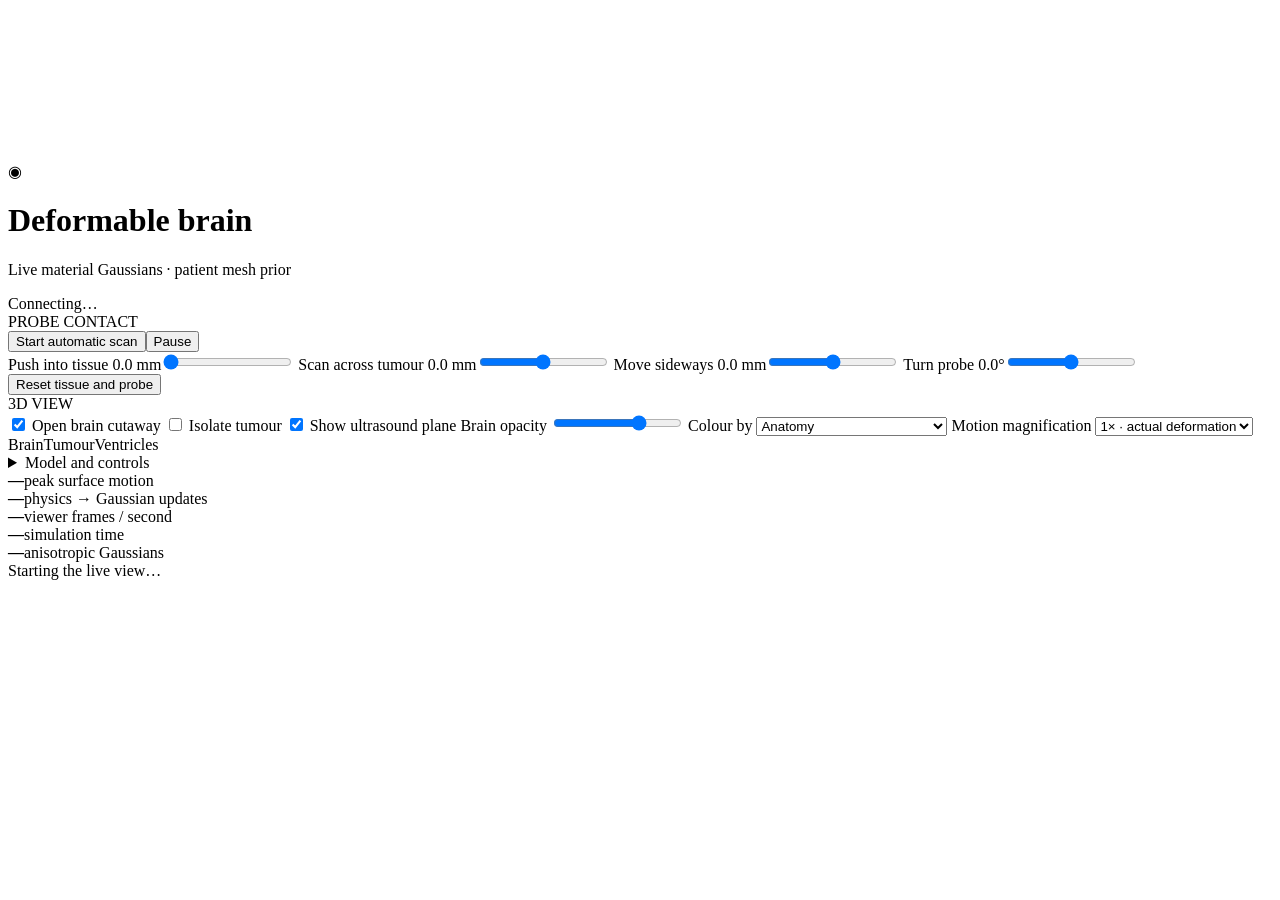
==== src/deform_sim/viewer/index.html @ 128762ba "Add live FEM-driven Gaussian brain and tumour viewer Bind segmented patient surfaces to material coo" ====
<!doctype html>
<html lang="en"><head><meta charset="utf-8"><meta name="viewport" content="width=device-width,initial-scale=1"><title>Live deformable brain · Gaussian view</title><link rel="stylesheet" href="/style.css"></head>
<body>
<canvas id="scene" aria-label="Interactive 3D Gaussian brain and tumour"></canvas>
<header><span class="mark">◉</span><div><h1>Deformable brain</h1><p>Live material Gaussians · patient mesh prior</p></div><span id="connection">Connecting…</span></header>
<aside>
 <div class="section"><div class="eyebrow">PROBE CONTACT</div><div class="buttons"><button id="auto">Start automatic scan</button><button id="pause">Pause</button></div>
 <label>Push into tissue <output id="press-value">0.0 mm</output><input id="press" type="range" min="0" max="5" step="0.1" value="0"></label>
 <label>Scan across tumour <output id="scan-value">0.0 mm</output><input id="scan" type="range" min="-32" max="32" step="0.25" value="0"></label>
 <label>Move sideways <output id="side-value">0.0 mm</output><input id="side" type="range" min="-6" max="6" step="0.25" value="0"></label>
 <label>Turn probe <output id="yaw-value">0.0°</output><input id="yaw" type="range" min="-15" max="15" step="0.5" value="0"></label>
 <button id="reset" class="secondary">Reset tissue and probe</button></div>
 <div class="section"><div class="eyebrow">3D VIEW</div>
 <label class="row"><input id="cutaway" type="checkbox" checked> Open brain cutaway</label>
 <label class="row"><input id="tumor-only" type="checkbox"> Isolate tumour</label>
 <label class="row"><input id="plane" type="checkbox" checked> Show ultrasound plane</label>
 <label>Brain opacity <input id="opacity" type="range" min="0.02" max="1" step="0.02" value="0.7"></label>
 <label>Colour by <select id="colour"><option value="0">Anatomy</option><option value="1">Displacement · 0–5 mm</option><option value="2">Stiffness prior · 2–4 kPa</option><option value="3">Constitutive stress · 0–1 kPa</option></select></label>
 <label>Motion magnification <select id="magnify"><option value="1">1× · actual deformation</option><option value="2">2× · view only</option><option value="4">4× · view only</option></select></label>
 <div class="legend" id="anatomy-legend"><span><i class="brain"></i>Brain</span><span><i class="tumor"></i>Tumour</span><span><i class="ventricle"></i>Ventricles</span></div></div>
 <div id="field-legend" hidden><div class="ramp"></div><div class="ramp-labels"><span id="field-low"></span><span id="field-high"></span></div></div>
 <details><summary>Model and controls</summary><p>Drag to orbit. Scroll to zoom. Arrow keys move the probe; R/F increase/decrease pressure. Space pauses physics.</p><p>Gaussians follow Isaac Sim tissue mechanics. Covariance follows the local deformation gradient. Stiffness is an assumed prior. Stress colours show an analytic constitutive diagnostic.</p><p>This live mode is driven by simulation; it does not estimate deformation from an ultrasound stream. Acoustic RF rendering is a separate offline process.</p><a href="https://arxiv.org/abs/2511.06299" target="_blank" rel="noopener">PIDG paper ↗</a></details>
</aside>
<div class="metrics"><div><b id="motion">—</b><span>peak surface motion</span></div><div><b id="stream-rate">—</b><span>physics → Gaussian updates</span></div><div><b id="render-rate">—</b><span>viewer frames / second</span></div><div><b id="time">—</b><span>simulation time</span></div><div><b id="count">—</b><span>anisotropic Gaussians</span></div></div>
<footer><span id="state">Starting the live view…</span><span id="renderer"></span></footer>
<script type="module" src="/app.js"></script></body></html>
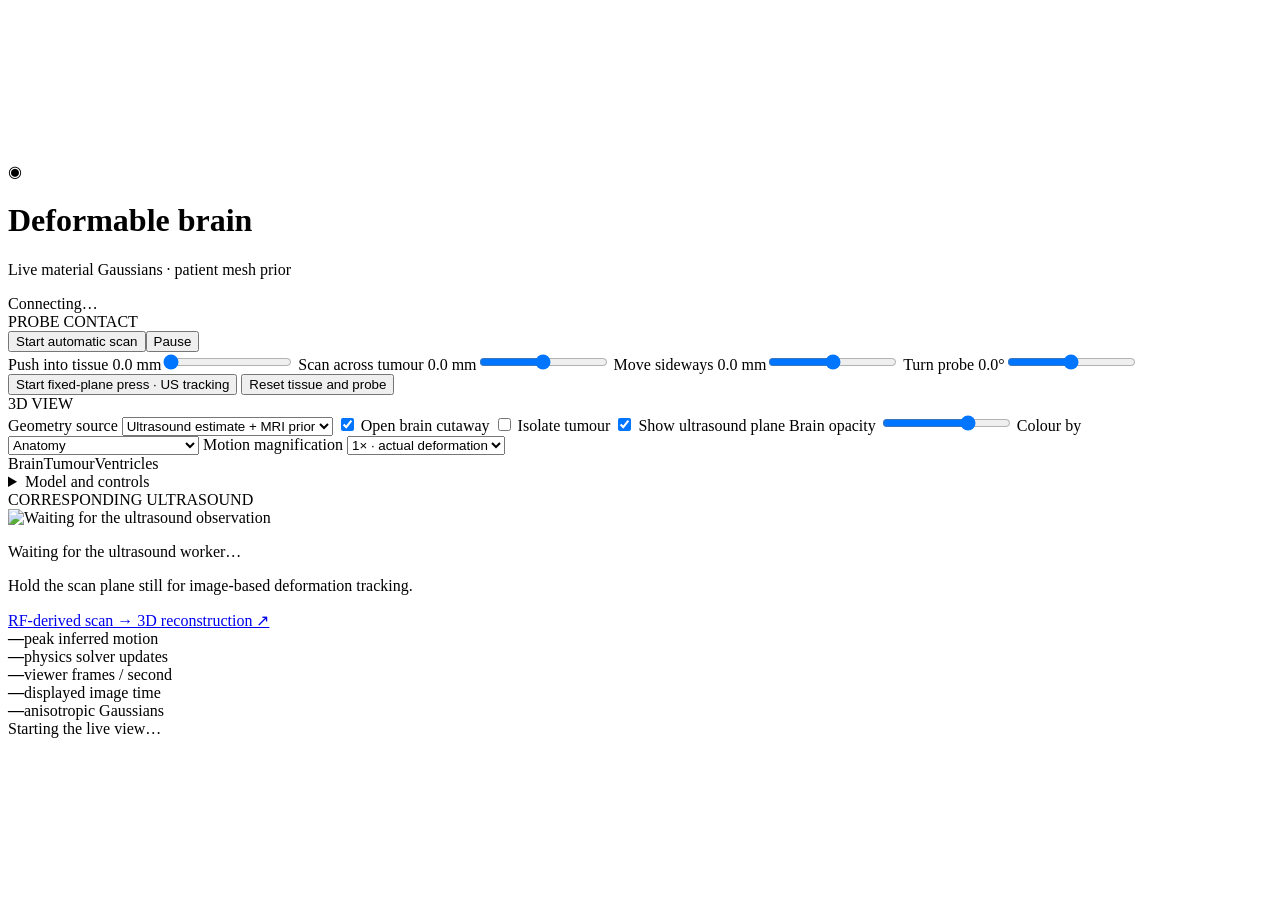
==== commit 90fea60f: "Reconstruct tracked ultrasound and display matched images with inferred 3D motion Add image-only ech" ====
--- a/src/deform_sim/viewer/index.html
+++ b/src/deform_sim/viewer/index.html
@@ -1,6 +1,6 @@
 <!doctype html>
 <html lang="en"><head><meta charset="utf-8"><meta name="viewport" content="width=device-width,initial-scale=1"><title>Live deformable brain · Gaussian view</title><link rel="stylesheet" href="/style.css"></head>
-<body>
+<body class="with-ultrasound">
 <canvas id="scene" aria-label="Interactive 3D Gaussian brain and tumour"></canvas>
 <header><span class="mark">◉</span><div><h1>Deformable brain</h1><p>Live material Gaussians · patient mesh prior</p></div><span id="connection">Connecting…</span></header>
 <aside>
@@ -9,8 +9,10 @@
  <label>Scan across tumour <output id="scan-value">0.0 mm</output><input id="scan" type="range" min="-32" max="32" step="0.25" value="0"></label>
  <label>Move sideways <output id="side-value">0.0 mm</output><input id="side" type="range" min="-6" max="6" step="0.25" value="0"></label>
  <label>Turn probe <output id="yaw-value">0.0°</output><input id="yaw" type="range" min="-15" max="15" step="0.5" value="0"></label>
+ <button id="us-press" class="secondary">Start fixed-plane press · US tracking</button>
  <button id="reset" class="secondary">Reset tissue and probe</button></div>
  <div class="section"><div class="eyebrow">3D VIEW</div>
+ <label>Geometry source <select id="geometry-source"><option value="estimate">Ultrasound estimate + MRI prior</option><option value="simulation">Simulation reference</option></select></label>
  <label class="row"><input id="cutaway" type="checkbox" checked> Open brain cutaway</label>
  <label class="row"><input id="tumor-only" type="checkbox"> Isolate tumour</label>
  <label class="row"><input id="plane" type="checkbox" checked> Show ultrasound plane</label>
@@ -19,8 +21,9 @@
  <label>Motion magnification <select id="magnify"><option value="1">1× · actual deformation</option><option value="2">2× · view only</option><option value="4">4× · view only</option></select></label>
  <div class="legend" id="anatomy-legend"><span><i class="brain"></i>Brain</span><span><i class="tumor"></i>Tumour</span><span><i class="ventricle"></i>Ventricles</span></div></div>
  <div id="field-legend" hidden><div class="ramp"></div><div class="ramp-labels"><span id="field-low"></span><span id="field-high"></span></div></div>
- <details><summary>Model and controls</summary><p>Drag to orbit. Scroll to zoom. Arrow keys move the probe; R/F increase/decrease pressure. Space pauses physics.</p><p>Gaussians follow Isaac Sim tissue mechanics. Covariance follows the local deformation gradient. Stiffness is an assumed prior. Stress colours show an analytic constitutive diagnostic.</p><p>This live mode is driven by simulation; it does not estimate deformation from an ultrasound stream. Acoustic RF rendering is a separate offline process.</p><a href="https://arxiv.org/abs/2511.06299" target="_blank" rel="noopener">PIDG paper ↗</a></details>
+ <details><summary>Model and controls</summary><p>Drag to orbit. Scroll to zoom. Arrow keys move the probe; R/F increase/decrease pressure. Space pauses physics.</p><p>Simulation reference follows Isaac physics. The ultrasound estimate uses image motion, tracked probe poses and an initial elastic MRI mesh. Out-of-plane motion follows the prior. Stiffness is assumed.</p><p>The current-image preview uses a coherent IQ point-spread model. RF/SIMUS scan reconstruction is available separately.</p><a href="/reconstruction.html">Open RF-derived 3D reconstruction ↗</a></details>
 </aside>
-<div class="metrics"><div><b id="motion">—</b><span>peak surface motion</span></div><div><b id="stream-rate">—</b><span>physics → Gaussian updates</span></div><div><b id="render-rate">—</b><span>viewer frames / second</span></div><div><b id="time">—</b><span>simulation time</span></div><div><b id="count">—</b><span>anisotropic Gaussians</span></div></div>
+<section class="live-us-panel"><div class="eyebrow">CORRESPONDING ULTRASOUND</div><img id="us-image" alt="Waiting for the ultrasound observation" width="288" height="346"><p id="us-model">Waiting for the ultrasound worker…</p><p id="us-estimate">Hold the scan plane still for image-based deformation tracking.</p><a href="/reconstruction.html">RF-derived scan → 3D reconstruction ↗</a>
+<div class="metrics"><div><b id="motion">—</b><span id="motion-caption">peak inferred motion</span></div><div><b id="stream-rate">—</b><span>physics solver updates</span></div><div><b id="render-rate">—</b><span>viewer frames / second</span></div><div><b id="time">—</b><span>displayed image time</span></div><div><b id="count">—</b><span>anisotropic Gaussians</span></div></div></section>
 <footer><span id="state">Starting the live view…</span><span id="renderer"></span></footer>
 <script type="module" src="/app.js"></script></body></html>
